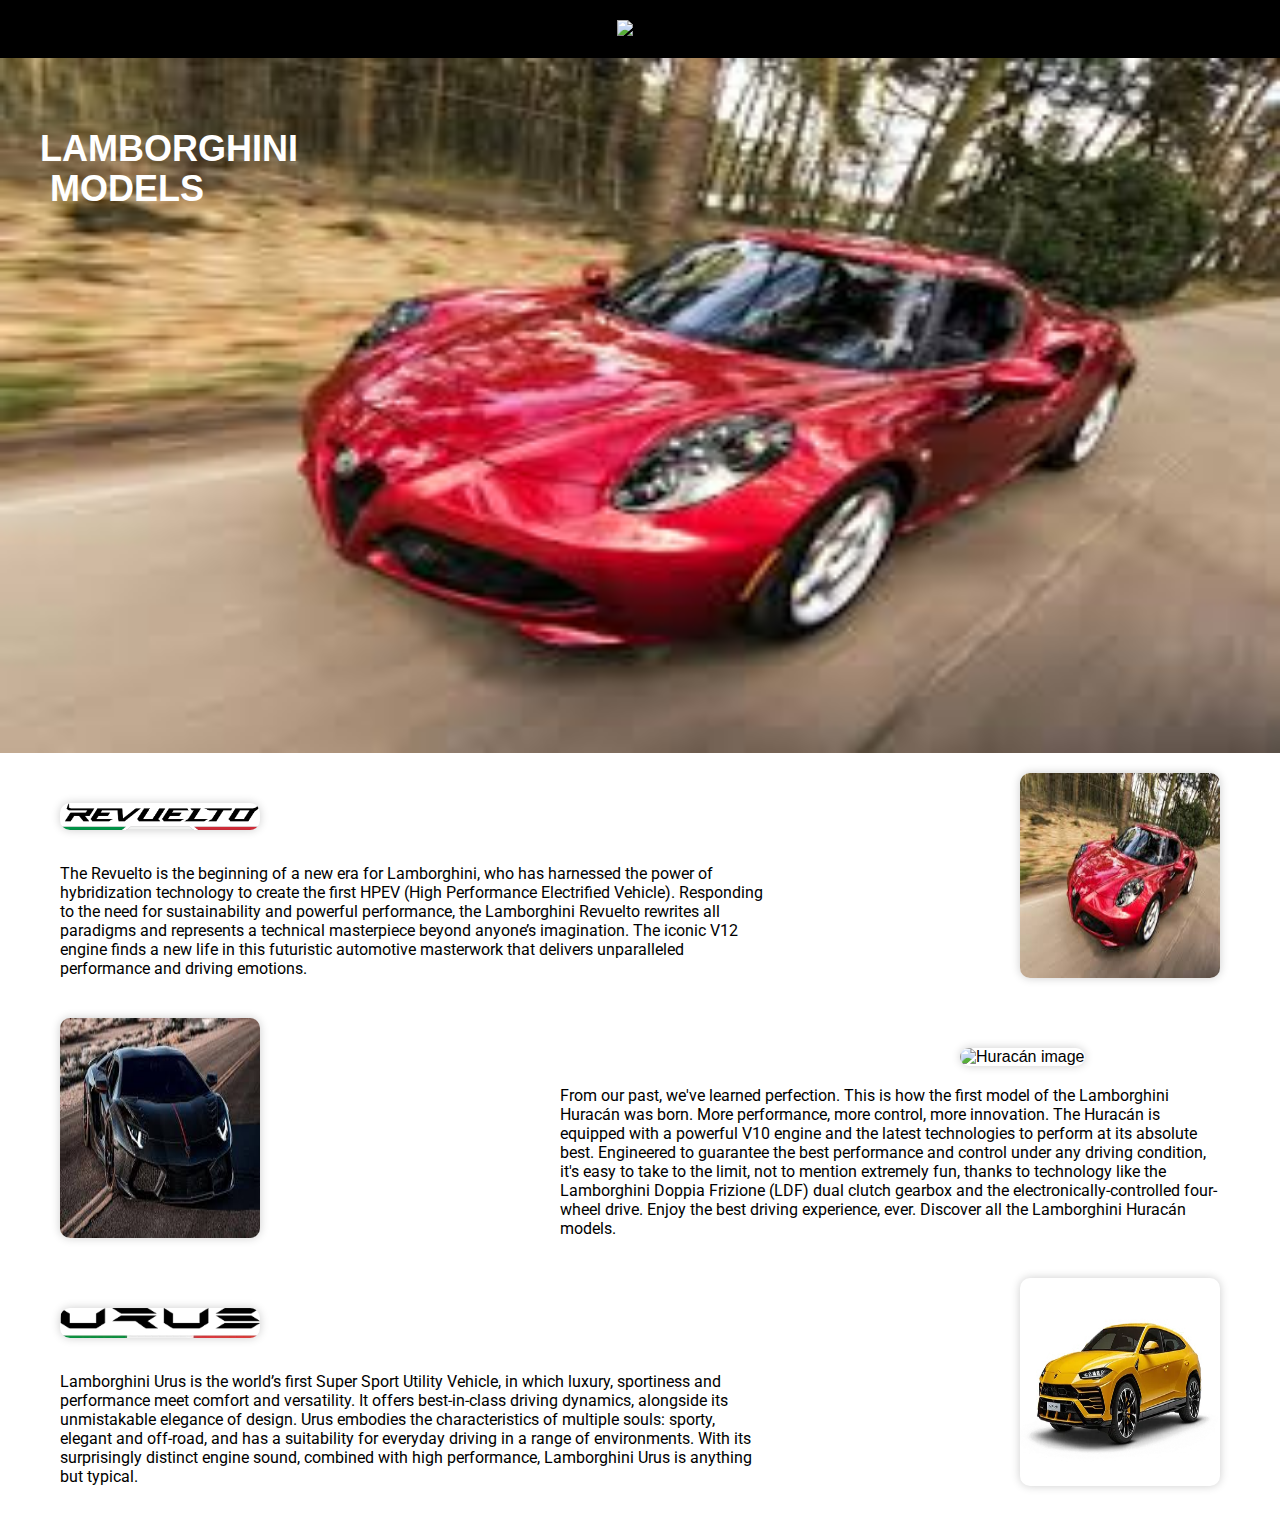
==== index.html @ 7de405c7 "Add files via upload" ====
<!DOCTYPE html>
<html lang="en">
<head>
    <meta charset="UTF-8">
    <meta name="viewport" content="width=device-width, initial-scale=1.0">
    <title>CARS</title>
    <link rel="stylesheet" href="style.css">
    <link href="https://fonts.googleapis.com/css2?family=Roboto:wght@400&family=Helvetica+Neue&family=Arial&display=swap" rel="stylesheet">
</head>
<body>
    <nav class="navbar">
        <img src="logo.jpg" alt="logo">
    </nav>

    <div class="header">
        <img src="car1.jpg" alt="header image">
        <h1>LAMBORGHINI</h1>
        <h3 style="margin-top: 40px; margin-left: 10px;">MODELS</h3>
    </div>

    <div class="container">
        <div class="model">
            <div class="model-info" style="padding-right: 150px; padding-top: 30px;">
                <img src="revuelto.png" alt="Revuelto image">
                <p class="model-description" style="padding-right: 100px; padding-top: 30px;">The Revuelto is the beginning of a new era for Lamborghini, who has harnessed the power of hybridization technology to create the first HPEV (High Performance Electrified Vehicle). Responding to the need for sustainability and powerful performance, the Lamborghini Revuelto rewrites all paradigms and represents a technical masterpiece beyond anyone’s imagination. The iconic V12 engine finds a new life in this futuristic automotive masterwork that delivers unparalleled performance and driving emotions.</p>
            </div>
            <img src="car1.jpg" alt="Car 1 image">
        </div>
        <div class="model">
            <img src="car2.jpg" alt="Car 2 image">
            <div class="model-info" style="padding-left: 150px; padding-top: 30px;">
                <img src="huracan.png" alt="Huracán image" style="margin-bottom: 20px; margin-left: 550px;">
                <p class="model-description" style="padding-left: 150px;">From our past, we've learned perfection. This is how the first model of the Lamborghini Huracán was born. More performance, more control, more innovation. The Huracán is equipped with a powerful V10 engine and the latest technologies to perform at its absolute best. Engineered to guarantee the best performance and control under any driving condition, it's easy to take to the limit, not to mention extremely fun, thanks to technology like the Lamborghini Doppia Frizione (LDF) dual clutch gearbox and the electronically-controlled four-wheel drive. Enjoy the best driving experience, ever. Discover all the Lamborghini Huracán models.</p>
            </div>
        </div>
        <div class="model">
            <div class="model-info" style="padding-right: 150px; padding-top: 30px;">
                <img src="uruslogo.png" alt="Urus image">
                <p class="model-description" style="padding-right: 100px; padding-top: 30px;">Lamborghini Urus is the world’s first Super Sport Utility Vehicle, in which luxury, sportiness and performance meet comfort and versatility. It offers best-in-class driving dynamics, alongside its unmistakable elegance of design. Urus embodies the characteristics of multiple souls: sporty, elegant and off-road, and has a suitability for everyday driving in a range of environments. With its surprisingly distinct engine sound, combined with high performance, Lamborghini Urus is anything but typical.</p>
            </div>
            <img src="urus.png" alt="Car 3 image">
        </div>
    </div>
</body>
</html>
---- style.css ----
* {
    margin: 0;
    padding: 0;
    box-sizing: border-box;
}

body {
    font-family: Arial, sans-serif;
    background-color: #fff; /* White background */
    color: #000; /* Black text color */
}

.navbar {
    background-color: #000;
    padding: 20px;
    text-align: center;
}

.navbar img {
    height: 40px;
}

.header {
    position: relative;
}

.header img {
    width: 100%;
    height: 695px; /* Adjusted height */
    display: block;
}

.header h3,h1 {
    position: absolute;
    top: 70px; /* Adjusted top position */
    left: 40px; /* Adjusted left position */
    font-size: 36px;
    color: #fff; /* White text color */
}

.container {
    max-width: 1200px;
    margin: 20px auto;
    padding: 0 20px;
}

.model {
    display: flex;
    margin-bottom: 40px;
}

.model-info .model-description {
    font-family: 'Roboto', 'Helvetica Neue', Arial, sans-serif;
    font-size: 16px;
    text-align: left;
}

.model-info p {
    font-family: 'Roboto', 'Helvetica Neue', Arial, sans-serif;
}

.model img {
    max-width: 200px;
    height: auto;
    border-radius: 10px;
    box-shadow: 0 0 10px rgba(0, 0, 0, 0.2);
}

.car-name {
    font-family: 'Roboto Condensed', sans-serif;
    font-weight: 700;
    font-size: 24px;
    color: #f8b500; /* Yellow color */
}

@media screen and (max-width: 768px) {
    /* Adjust the padding for smaller screens */
    .model-info .model-description {
        padding-right: 50px; /* Reduce padding on smaller screens */
    }
}
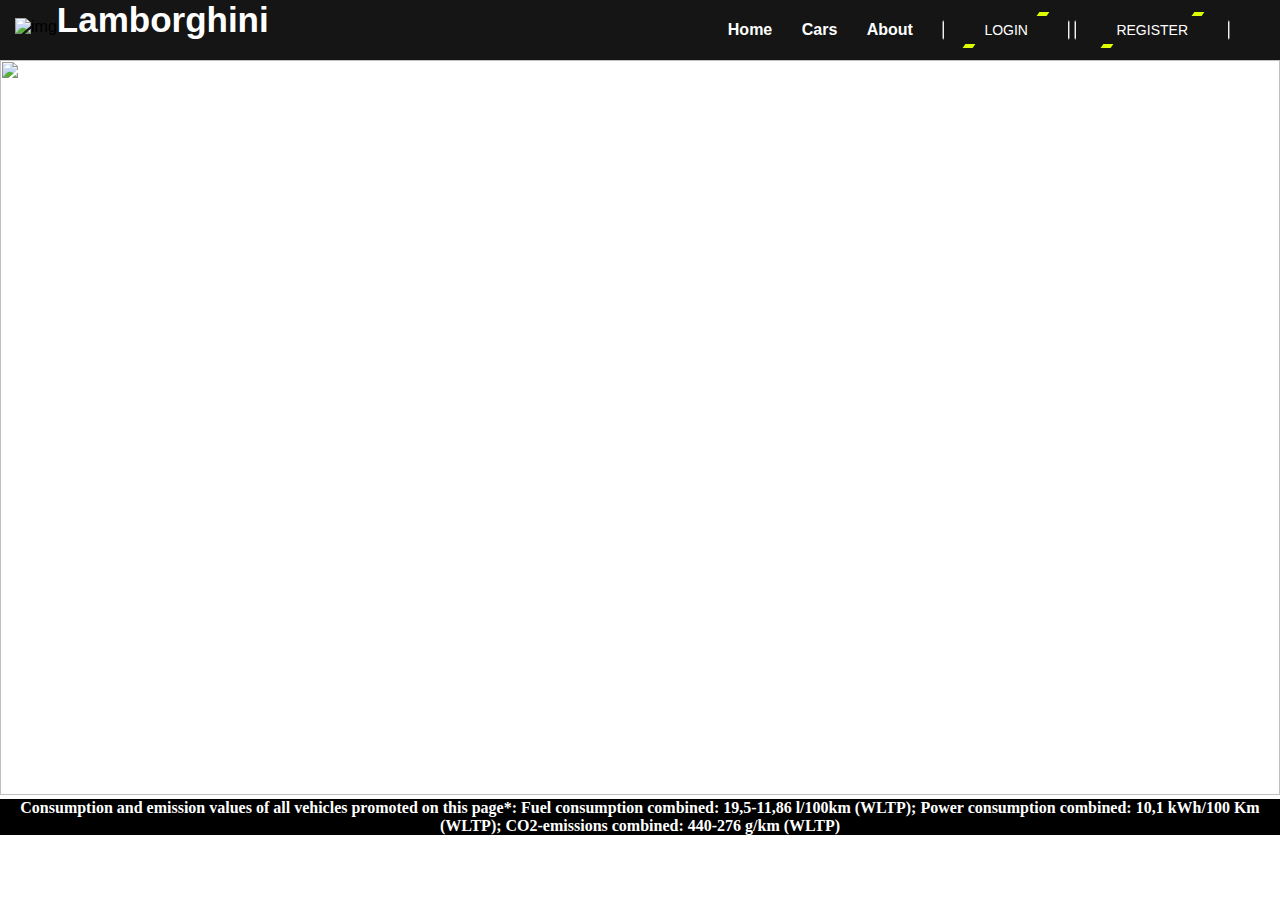
==== commit 3c497fd5: "Add files via upload" ====
--- a/index.html
+++ b/index.html
@@ -3,43 +3,44 @@
 <head>
     <meta charset="UTF-8">
     <meta name="viewport" content="width=device-width, initial-scale=1.0">
-    <title>CARS</title>
+    <title>Lamborghini</title>
     <link rel="stylesheet" href="style.css">
-    <link href="https://fonts.googleapis.com/css2?family=Roboto:wght@400&family=Helvetica+Neue&family=Arial&display=swap" rel="stylesheet">
 </head>
 <body>
-    <nav class="navbar">
-        <img src="logo.jpg" alt="logo">
-    </nav>
+    <header>
+        <nav class="navigation">
+            <div class="black">
+                <div class="logo"><img src="https://www.lamborghini.com/sites/it-en/files/DAM/lamborghini/logos/2024/03_26/logo_header_01.svg" alt="img"><a href="#">Lamborghini</a></div>
+            
+              <ul>
+                <li><a href="home.html">Home</a></li>
+                    <li><a href="cars.html">Cars</a></li>
+                    <li><a href="about.html">About</a></li>
+                    <button class="btn"><a href="login.html" style="--clr:#ddff00"><span>login</span><i></i></a></button>
+                    <button class="btn"><a href="register.html" style="--clr:#ddff00"><span>Register</span><i></i></a></button>
+                    
+                </ul>
+            </div>
+            
+                    
+           
+        </nav>
+    </header>
+    <div class="container">
+        <img src="https://www.lamborghini.com/sites/it-en/files/DAM/lamborghini/homepage/slider/2024/04/hero_desk.jpeg" alt="">
+        <div class="cotainer-text">
+            <h4>
+                first edition
+            </h4><br>
+            <h1>lamborghini</h1><br>
+            <h1>arena</h1>
 
-    <div class="header">
-        <img src="car1.jpg" alt="header image">
-        <h1>LAMBORGHINI</h1>
-        <h3 style="margin-top: 40px; margin-left: 10px;">MODELS</h3>
-    </div>
-
-    <div class="container">
-        <div class="model">
-            <div class="model-info" style="padding-right: 150px; padding-top: 30px;">
-                <img src="revuelto.png" alt="Revuelto image">
-                <p class="model-description" style="padding-right: 100px; padding-top: 30px;">The Revuelto is the beginning of a new era for Lamborghini, who has harnessed the power of hybridization technology to create the first HPEV (High Performance Electrified Vehicle). Responding to the need for sustainability and powerful performance, the Lamborghini Revuelto rewrites all paradigms and represents a technical masterpiece beyond anyone’s imagination. The iconic V12 engine finds a new life in this futuristic automotive masterwork that delivers unparalleled performance and driving emotions.</p>
-            </div>
-            <img src="car1.jpg" alt="Car 1 image">
-        </div>
-        <div class="model">
-            <img src="car2.jpg" alt="Car 2 image">
-            <div class="model-info" style="padding-left: 150px; padding-top: 30px;">
-                <img src="huracan.png" alt="Huracán image" style="margin-bottom: 20px; margin-left: 550px;">
-                <p class="model-description" style="padding-left: 150px;">From our past, we've learned perfection. This is how the first model of the Lamborghini Huracán was born. More performance, more control, more innovation. The Huracán is equipped with a powerful V10 engine and the latest technologies to perform at its absolute best. Engineered to guarantee the best performance and control under any driving condition, it's easy to take to the limit, not to mention extremely fun, thanks to technology like the Lamborghini Doppia Frizione (LDF) dual clutch gearbox and the electronically-controlled four-wheel drive. Enjoy the best driving experience, ever. Discover all the Lamborghini Huracán models.</p>
-            </div>
-        </div>
-        <div class="model">
-            <div class="model-info" style="padding-right: 150px; padding-top: 30px;">
-                <img src="uruslogo.png" alt="Urus image">
-                <p class="model-description" style="padding-right: 100px; padding-top: 30px;">Lamborghini Urus is the world’s first Super Sport Utility Vehicle, in which luxury, sportiness and performance meet comfort and versatility. It offers best-in-class driving dynamics, alongside its unmistakable elegance of design. Urus embodies the characteristics of multiple souls: sporty, elegant and off-road, and has a suitability for everyday driving in a range of environments. With its surprisingly distinct engine sound, combined with high performance, Lamborghini Urus is anything but typical.</p>
-            </div>
-            <img src="urus.png" alt="Car 3 image">
         </div>
     </div>
+    
+    
+    <footer>
+       <h3 style="font-size: 16px;">Consumption and emission values of all vehicles promoted on this page*: Fuel consumption combined: 19,5-11,86 l/100km (WLTP); Power consumption combined: 10,1 kWh/100 Km (WLTP); CO2-emissions combined: 440-276 g/km (WLTP)</h3>
+    </footer>
 </body>
-</html>
+</html>--- a/style.css
+++ b/style.css
@@ -1,81 +1,125 @@
 * {
-    margin: 0;
-    padding: 0;
-    box-sizing: border-box;
+    text-decoration: none;
+    margin: 0%;
+    padding: 0%;
+}
+.navigation{
+    background: #151515;
+    font-family: Roboto, "Helvetica Neue", Arial;
+    padding-left: 15px;
+    padding-right: 15px;
+}
+.black{
+    display: flex;
+    align-items: center;
+    justify-content: space-between;
+    margin-right: 35px;
+}
+.logo a{
+    font-size: 35px;
+    font-weight: 600;
+    color: white;
+    display: inline-block;
+    margin-bottom: 20px;
+}
+li{
+    list-style: none;
+    display: inline-block;
+}
+li a{
+    color: white;
+    font-size: 16px;
+    font-weight: bold;
+    margin-right: 25px;
+}
+.btn{
+    text-align: center;
+}
+li a:hover{
+    text-decoration: underline;
+}
+button a{
+    position: relative;
+    background: #151515;
+    color: #ffffff;
+    text-decoration: none;
+    text-transform: uppercase;
+    font-size: 14px;
+    font-family: 'Franklin Gothic Medium', 'Arial Narrow', Arial, sans-serif;
+    font-weight: 400;   
+    padding: 10px 40px;
+    transition: 0.5s;
+}
+button a:hover{
+    background: var(--clr);
+    color: var(--clr);
+    letter-spacing: 0.25em;
+    box-shadow: 0 0 35px var(--clr);
+}
+button a:before{
+    content: '';
+    position: absolute;
+    inset: 2px;
+    background:#151515;
+}
+span{
+    position: inherit;
+    z-index: 1;
+}
+a i{
+    position: absolute;
+    inset: 0;
+    display: block;
+}
+a i::before{
+    content: '';
+    position: absolute;
+    top: 0;
+    left: 80%;
+    width: 10px;
+    height: 4px;
+    background: #ddff00;
+    transform: translateX(-50%) skewX(325deg);
+    transition: 0.5s;
+}
+a:hover i::before{
+    width: 20px;
+    left: 20%;
+}
+a i::after{
+    content: '';
+    position: absolute;
+    bottom: 0;
+    left: 20%;
+    width: 10px;
+    height: 4px;
+    background: #ddff00;
+    transform: translateX(-50%) skewX(325deg);
+    transition: 0.5s;
+}
+a:hover i::after{
+    width: 20px;
+    left: 80%;
 }
 
-body {
-    font-family: Arial, sans-serif;
-    background-color: #fff; /* White background */
-    color: #000; /* Black text color */
+footer {
+    background-color: black;
+    color: #fff;
+    
+    text-align: center;
+    margin-top: 0%;
 }
-
-.navbar {
-    background-color: #000;
+.container{
+    width: 100%;
+    height: auto;
+}
+.container img{
+    width: 100%;
+    height: 735px;
+}
+.cotainer-text{
+    position: absolute;
+    top: 25%;
+    color: #fff;
     padding: 20px;
-    text-align: center;
-}
-
-.navbar img {
-    height: 40px;
-}
-
-.header {
-    position: relative;
-}
-
-.header img {
-    width: 100%;
-    height: 695px; /* Adjusted height */
-    display: block;
-}
-
-.header h3,h1 {
-    position: absolute;
-    top: 70px; /* Adjusted top position */
-    left: 40px; /* Adjusted left position */
-    font-size: 36px;
-    color: #fff; /* White text color */
-}
-
-.container {
-    max-width: 1200px;
-    margin: 20px auto;
-    padding: 0 20px;
-}
-
-.model {
-    display: flex;
-    margin-bottom: 40px;
-}
-
-.model-info .model-description {
-    font-family: 'Roboto', 'Helvetica Neue', Arial, sans-serif;
-    font-size: 16px;
-    text-align: left;
-}
-
-.model-info p {
-    font-family: 'Roboto', 'Helvetica Neue', Arial, sans-serif;
-}
-
-.model img {
-    max-width: 200px;
-    height: auto;
-    border-radius: 10px;
-    box-shadow: 0 0 10px rgba(0, 0, 0, 0.2);
-}
-
-.car-name {
-    font-family: 'Roboto Condensed', sans-serif;
-    font-weight: 700;
-    font-size: 24px;
-    color: #f8b500; /* Yellow color */
-}
-
-@media screen and (max-width: 768px) {
-    /* Adjust the padding for smaller screens */
-    .model-info .model-description {
-        padding-right: 50px; /* Reduce padding on smaller screens */
-    }
 }